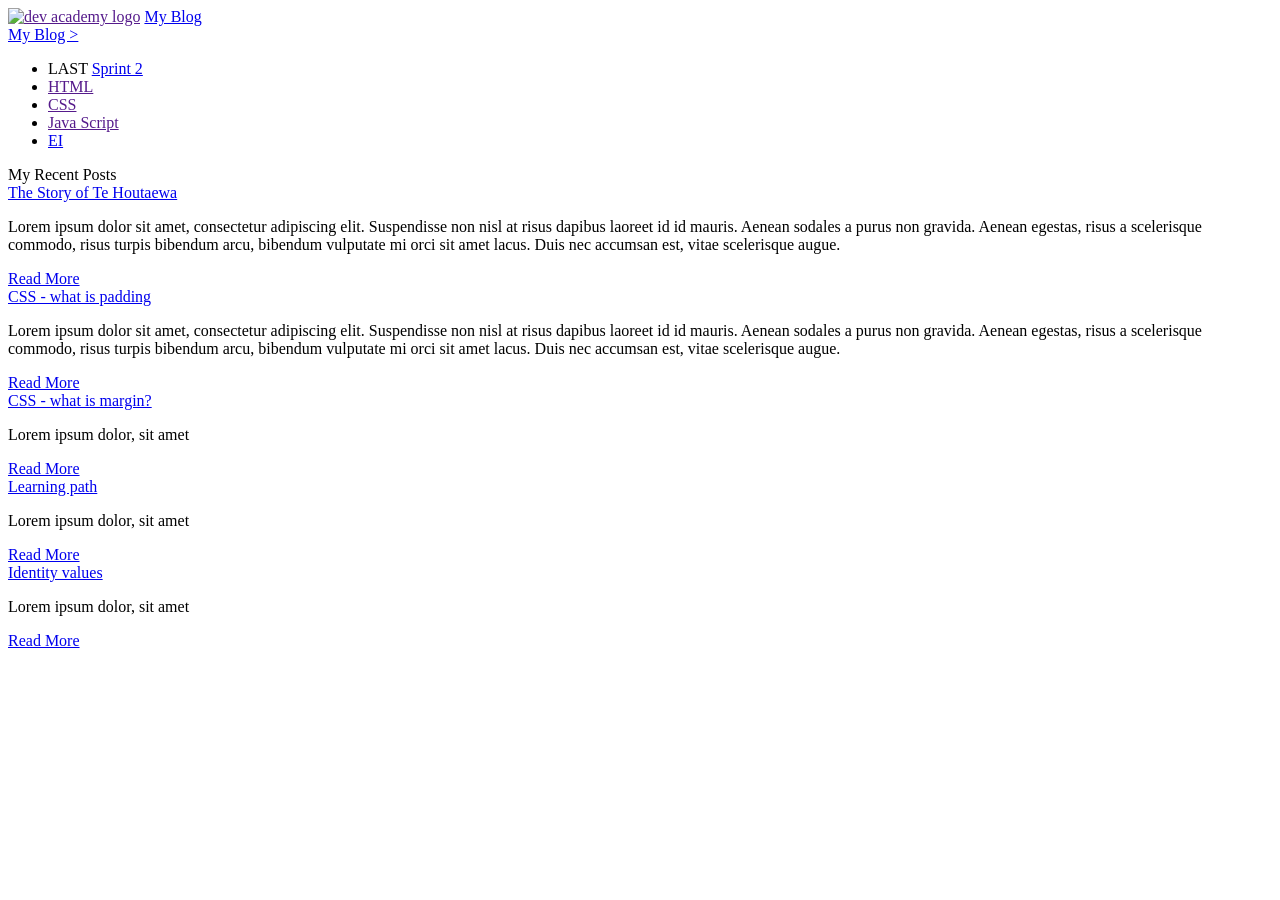
==== index.html @ 69252d1b "index change" ====
<!DOCTYPE html>
<html lang="en">
  <head>
    <title>My blog</title>
    <meta charset="UTF-8" />
    <meta name="viewport" content="width=device-width, initial-scale=1" />
    <link rel="preconnect" href="https://fonts.googleapis.com" />
    <link rel="preconnect" href="https://fonts.gstatic.com" crossorigin />
    <link
      href="https://fonts.googleapis.com/css2?family=Roboto:wght@300&display=swap"
      rel="stylesheet"
    />
    <link rel="stylesheet" href="./styles/main.css" type="text/css" />
  </head>
  <body>
    <header>
      <div id="main-header">
        <a href=""
          ><img
            src="./images/brandmark_white_pattern.png"
            class="img-responsive"
            alt="dev academy
          logo"
        /></a>
        <a href="index.html"><span>My Blog</span></a>
      </div>
    </header>
    <div id="secundary-header">
      <div>
        <a href="index.html"><span>My Blog > </span></a>
      </div>
      <div id="secundary-options">
        <ul>
          <li><span>LAST</span> <a href="sprint-2.html">Sprint 2</a></li>
          <li><a href="">HTML</a></li>
          <li><a href="">CSS</a></li>
          <li><a href="">Java Script</a></li>
          <li><a href="emotional-intelligence.html">EI</a></li>
        </ul>
      </div>
    </div>
    <main>
      <section id="blog">
        <div class="blog-heading">
          <span>My Recent Posts</span>
        </div>
        <div class="container">
          <div class="box">
            <a href="#">The Story of Te Houtaewa</a>
            <p>
              Lorem ipsum dolor sit amet, consectetur adipiscing elit.
              Suspendisse non nisl at risus dapibus laoreet id id mauris. Aenean
              sodales a purus non gravida. Aenean egestas, risus a scelerisque
              commodo, risus turpis bibendum arcu, bibendum vulputate mi orci
              sit amet lacus. Duis nec accumsan est, vitae scelerisque augue.
            </p>
            <a href="te-houtaewa-template.html">Read More</a>
          </div>

          <div class="box">
            <a href="#">CSS - what is padding</a>
            <p>
              Lorem ipsum dolor sit amet, consectetur adipiscing elit.
              Suspendisse non nisl at risus dapibus laoreet id id mauris. Aenean
              sodales a purus non gravida. Aenean egestas, risus a scelerisque
              commodo, risus turpis bibendum arcu, bibendum vulputate mi orci
              sit amet lacus. Duis nec accumsan est, vitae scelerisque augue.
            </p>
            <a href="#">Read More</a>
          </div>
          <div class="box">
            <a href="#">CSS - what is margin? </a>
            <p>Lorem ipsum dolor, sit amet</p>
            <a href="#">Read More</a>
          </div>
          <div class="box">
            <a href="learning-plan.html">Learning path </a>
            <p>Lorem ipsum dolor, sit amet</p>
            <a href="learning-plan.html">Read More</a>
          </div>
          <div class="box">
            <a href="identity-values.html">Identity values </a>
            <p>Lorem ipsum dolor, sit amet</p>
            <a href="identity-values.html">Read More</a>
          </div>
        </div>
      </section>
    </main>
  </body>
</html>
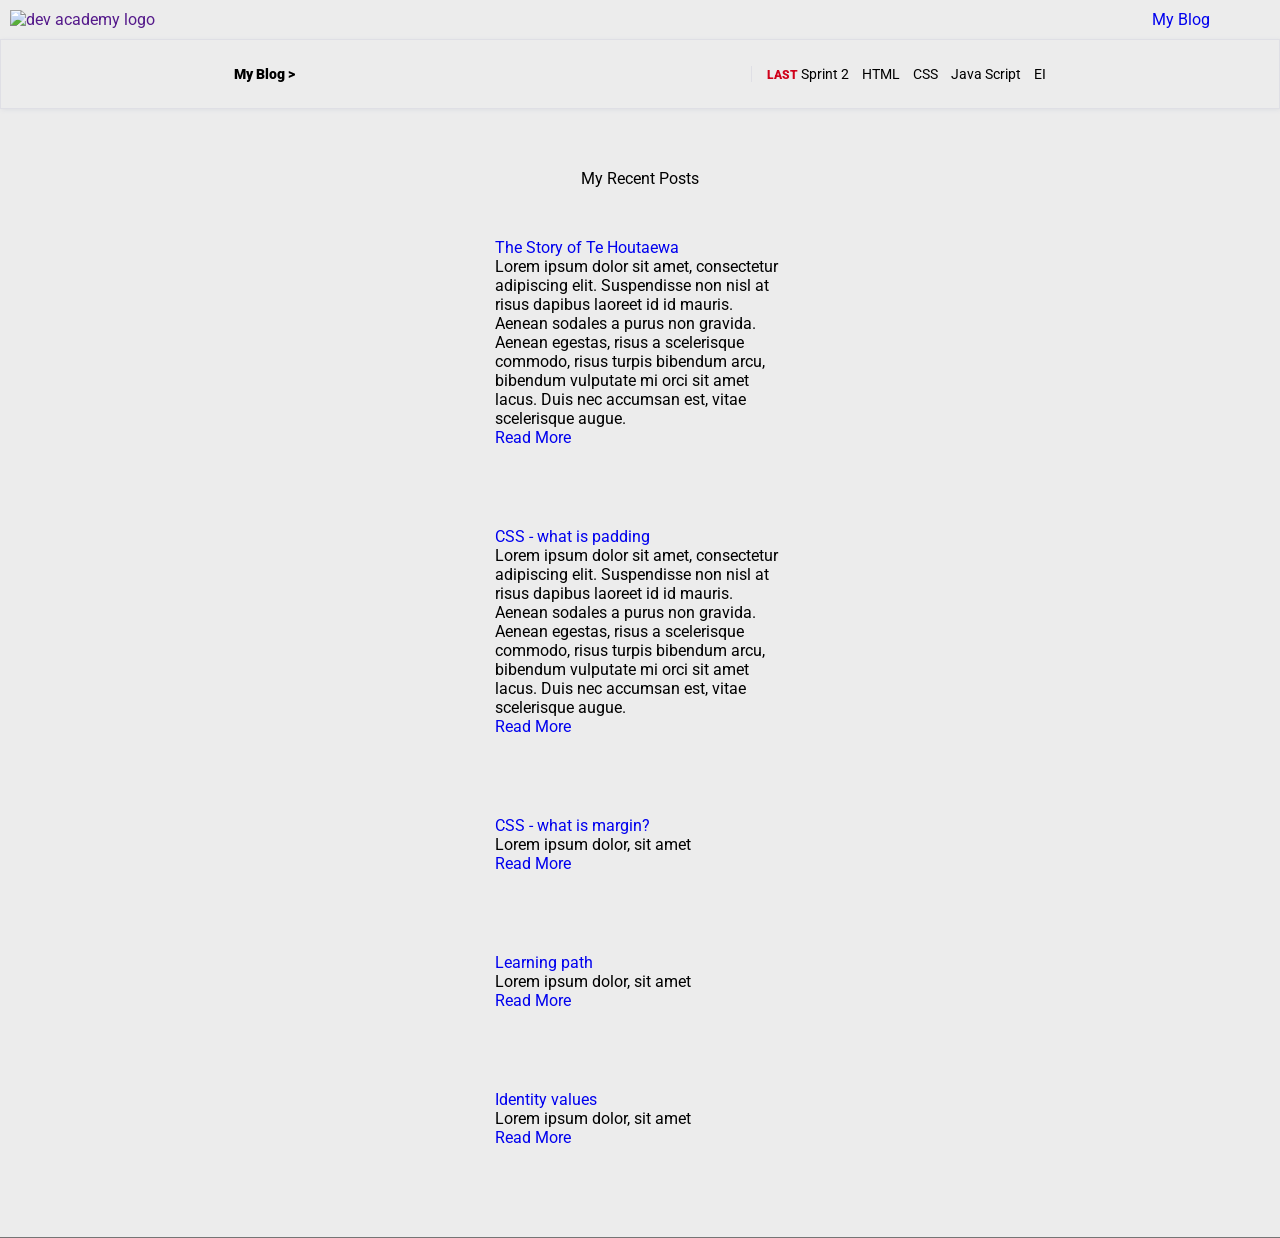
==== commit 6a15328d: "index change" ====
--- a/index.html
+++ b/index.html
@@ -10,7 +10,7 @@
       href="https://fonts.googleapis.com/css2?family=Roboto:wght@300&display=swap"
       rel="stylesheet"
     />
-    <link rel="stylesheet" href="./styles/main.css" type="text/css" />
+    <link rel="stylesheet" href="/blog/styles/main.css" type="text/css" />
   </head>
   <body>
     <header>
@@ -31,11 +31,11 @@
       </div>
       <div id="secundary-options">
         <ul>
-          <li><span>LAST</span> <a href="sprint-2.html">Sprint 2</a></li>
+          <li><span>LAST</span> <a href="/blog/sprint-2.html">Sprint 2</a></li>
           <li><a href="">HTML</a></li>
           <li><a href="">CSS</a></li>
           <li><a href="">Java Script</a></li>
-          <li><a href="emotional-intelligence.html">EI</a></li>
+          <li><a href="/blog/emotional-intelligence.html">EI</a></li>
         </ul>
       </div>
     </div>
--- a/blog/styles/main.css
+++ b/blog/styles/main.css
@@ -0,0 +1,121 @@
+* {
+  margin: 0px;
+  padding: 0px;
+  font-family: 'Roboto', sans-serif;
+  box-sizing: border-box;
+  background-color: #ececec;
+}
+
+h1 {
+  font-size: 15pt;
+}
+a {
+  text-decoration: none;
+}
+ul {
+  list-style: none;
+}
+
+body {
+  margin: 0px;
+  padding: 0px;
+  font-family: 'Roboto', sans-serif;
+}
+
+#main-header {
+  display: flex;
+  justify-content: space-between;
+  margin: 10px;
+  max-width: 1200px;
+}
+
+#secundary-header {
+  /*background: #fff; */
+  display: flex;
+  font-size: 14px;
+  height: 70px;
+  border: 1px solid #dfdfe5;
+  padding-left: 5px;
+  /* to fix the secundary header on the top when scrolling, it doesn't work if the div is inside of header tag */
+  position: sticky;
+  top: 0;
+  /* understand better how to define the shadow only on the bottom*/
+  box-shadow: 1px 1px 5px 0.1px #dadce0;
+  margin-bottom: 20px;
+  z-index: 0;
+}
+
+#secundary-header div {
+  margin: auto;
+}
+#secundary-header span {
+  font-weight: 900;
+}
+
+#secundary-header a {
+  text-decoration: none;
+  color: #000;
+}
+#secundary-header a:hover {
+  text-decoration: underline;
+}
+
+#secundary-options {
+  border-left: 1px solid #dfdfe5;
+  padding-left: 10px;
+}
+
+#secundary-options li {
+  display: inline;
+  padding: 5px;
+}
+
+#secundary-options li:nth-child(1) span {
+  font-weight: bold;
+  color: #d0021b; /*smae color of latest updates */
+  font-weight: 900;
+  font-size: 12px;
+}
+#blog {
+  display: flex;
+  justify-content: center;
+  align-items: center;
+  flex-direction: column;
+  padding: 40px;
+  border-bottom: 1px solid rgba(0, 0, 0, 0.5);
+}
+.box {
+  width: 350px;
+  margin: 20px;
+  padding: 30px;
+  display: flex;
+  flex-direction: column;
+}
+
+.img-responsive {
+  max-width: 100%;
+  max-height: 50px;
+  height: auto;
+}
+
+@media (max-width: 1250px) {
+  .box {
+    width: 600px;
+  }
+}
+
+@media (max-width: 1100px) {
+  .box {
+    width: 70%;
+  }
+}
+
+@media (max-width: 550px) {
+  .box {
+    margin: 20px 10px;
+    width: 100%;
+  }
+  #blog {
+    padding: 20px;
+  }
+}
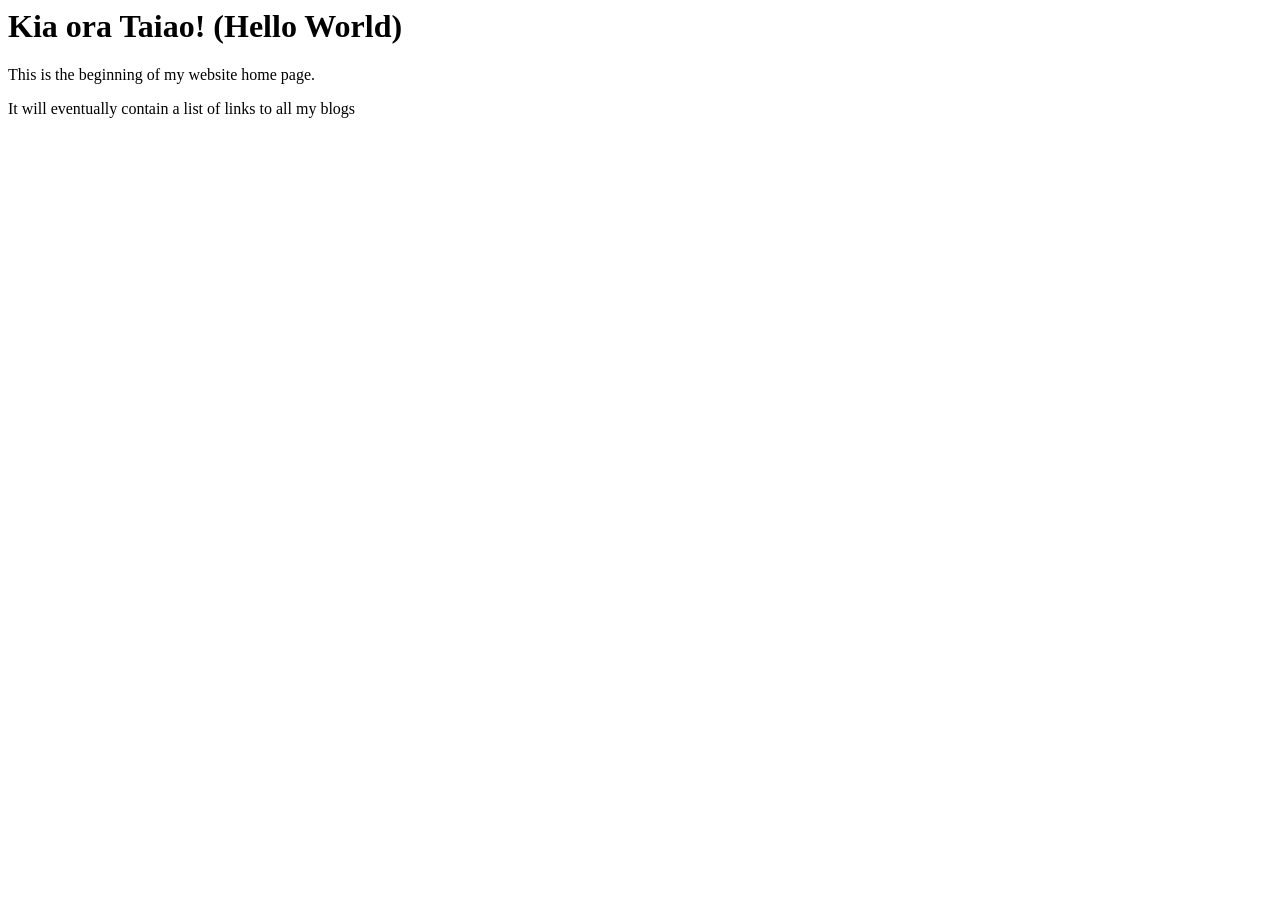
==== commit cdbaf984: "Rename index_.html to index.html" ====
--- a/index.html
+++ b/index.html
@@ -1,90 +1,10 @@
-<!DOCTYPE html>
-<html lang="en">
+<html>
   <head>
     <title>My blog</title>
-    <meta charset="UTF-8" />
-    <meta name="viewport" content="width=device-width, initial-scale=1" />
-    <link rel="preconnect" href="https://fonts.googleapis.com" />
-    <link rel="preconnect" href="https://fonts.gstatic.com" crossorigin />
-    <link
-      href="https://fonts.googleapis.com/css2?family=Roboto:wght@300&display=swap"
-      rel="stylesheet"
-    />
-    <link rel="stylesheet" href="/blog/styles/main.css" type="text/css" />
   </head>
   <body>
-    <header>
-      <div id="main-header">
-        <a href=""
-          ><img
-            src="./images/brandmark_white_pattern.png"
-            class="img-responsive"
-            alt="dev academy
-          logo"
-        /></a>
-        <a href="index.html"><span>My Blog</span></a>
-      </div>
-    </header>
-    <div id="secundary-header">
-      <div>
-        <a href="index.html"><span>My Blog > </span></a>
-      </div>
-      <div id="secundary-options">
-        <ul>
-          <li><span>LAST</span> <a href="/blog/sprint-2.html">Sprint 2</a></li>
-          <li><a href="">HTML</a></li>
-          <li><a href="">CSS</a></li>
-          <li><a href="">Java Script</a></li>
-          <li><a href="/blog/emotional-intelligence.html">EI</a></li>
-        </ul>
-      </div>
-    </div>
-    <main>
-      <section id="blog">
-        <div class="blog-heading">
-          <span>My Recent Posts</span>
-        </div>
-        <div class="container">
-          <div class="box">
-            <a href="#">The Story of Te Houtaewa</a>
-            <p>
-              Lorem ipsum dolor sit amet, consectetur adipiscing elit.
-              Suspendisse non nisl at risus dapibus laoreet id id mauris. Aenean
-              sodales a purus non gravida. Aenean egestas, risus a scelerisque
-              commodo, risus turpis bibendum arcu, bibendum vulputate mi orci
-              sit amet lacus. Duis nec accumsan est, vitae scelerisque augue.
-            </p>
-            <a href="te-houtaewa-template.html">Read More</a>
-          </div>
-
-          <div class="box">
-            <a href="#">CSS - what is padding</a>
-            <p>
-              Lorem ipsum dolor sit amet, consectetur adipiscing elit.
-              Suspendisse non nisl at risus dapibus laoreet id id mauris. Aenean
-              sodales a purus non gravida. Aenean egestas, risus a scelerisque
-              commodo, risus turpis bibendum arcu, bibendum vulputate mi orci
-              sit amet lacus. Duis nec accumsan est, vitae scelerisque augue.
-            </p>
-            <a href="#">Read More</a>
-          </div>
-          <div class="box">
-            <a href="#">CSS - what is margin? </a>
-            <p>Lorem ipsum dolor, sit amet</p>
-            <a href="#">Read More</a>
-          </div>
-          <div class="box">
-            <a href="learning-plan.html">Learning path </a>
-            <p>Lorem ipsum dolor, sit amet</p>
-            <a href="learning-plan.html">Read More</a>
-          </div>
-          <div class="box">
-            <a href="identity-values.html">Identity values </a>
-            <p>Lorem ipsum dolor, sit amet</p>
-            <a href="identity-values.html">Read More</a>
-          </div>
-        </div>
-      </section>
-    </main>
+    <h1>Kia ora Taiao! (Hello World)</h1>
+    <p>This is the beginning of my website home page.</p>
+    <p>It will eventually contain a list of links to all my blogs</p>
   </body>
 </html>
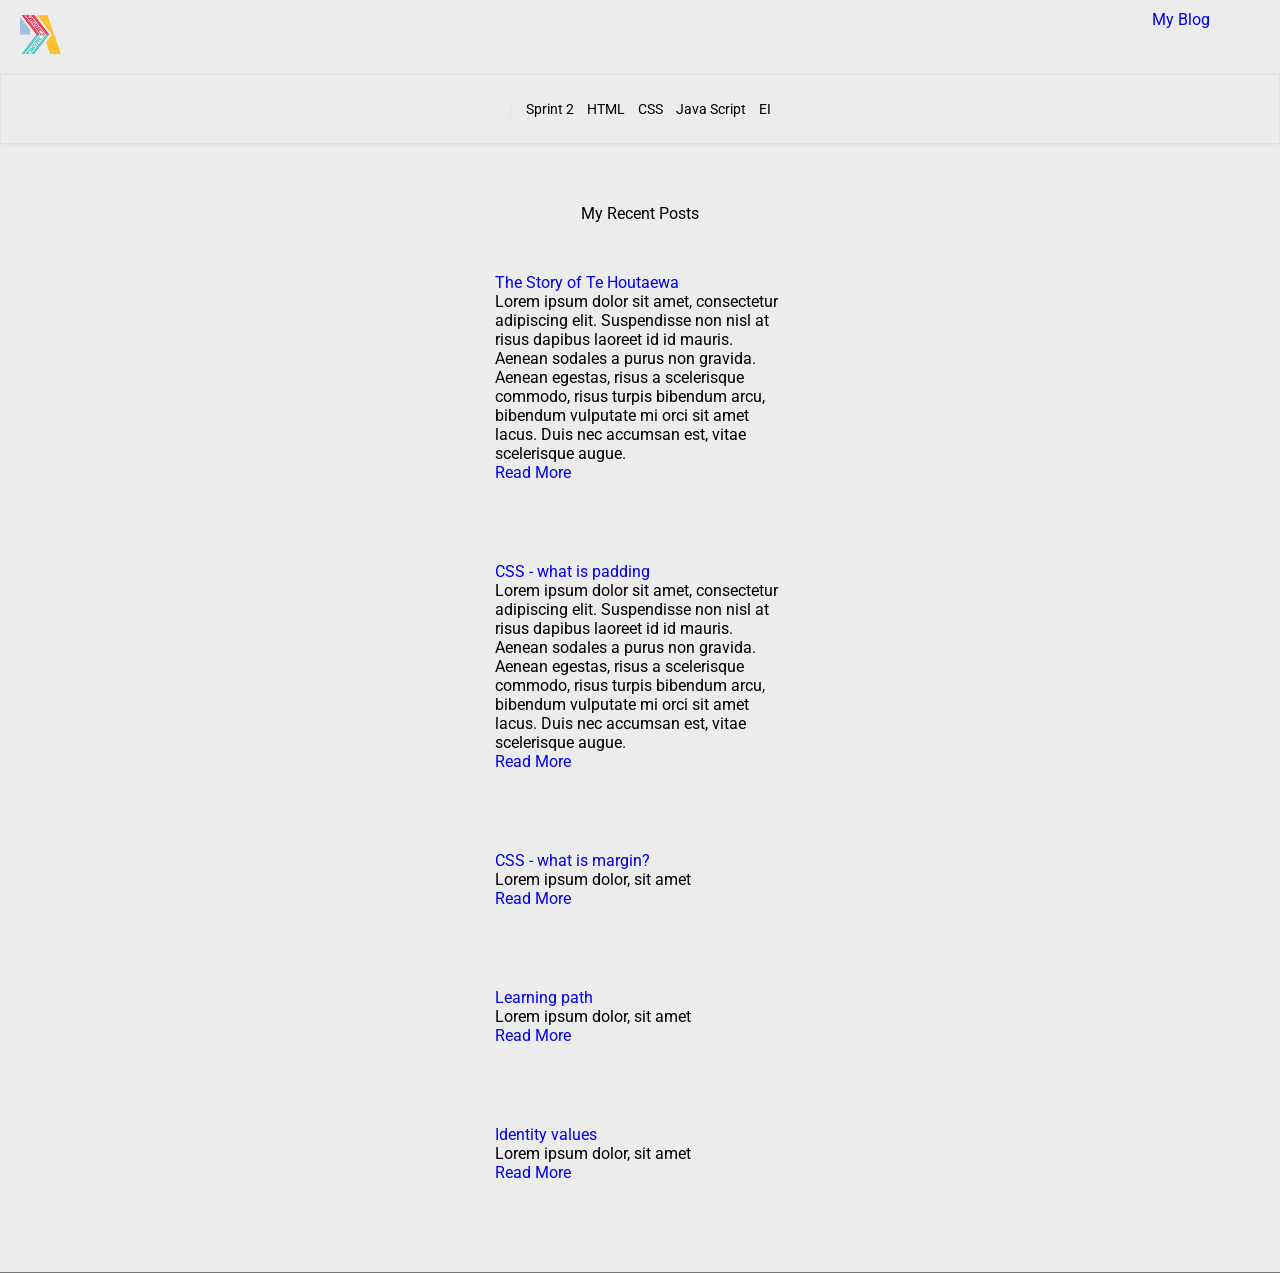
==== commit a40e43be: "rename folder" ====
--- a/index.html
+++ b/index.html
@@ -1,10 +1,90 @@
-<html>
+<!DOCTYPE html>
+<html lang="en">
   <head>
     <title>My blog</title>
+    <meta charset="UTF-8" />
+    <meta name="viewport" content="width=device-width, initial-scale=1" />
+    <link rel="preconnect" href="https://fonts.googleapis.com" />
+    <link rel="preconnect" href="https://fonts.gstatic.com" crossorigin />
+    <link
+      href="https://fonts.googleapis.com/css2?family=Roboto:wght@300&display=swap"
+      rel="stylesheet"
+    />
+    <link rel="stylesheet" href="./blog/styles/main.css" type="text/css" />
   </head>
   <body>
-    <h1>Kia ora Taiao! (Hello World)</h1>
-    <p>This is the beginning of my website home page.</p>
-    <p>It will eventually contain a list of links to all my blogs</p>
+    <header>
+      <div id="main-header">
+        <a href=""
+          ><img
+            src="./blog/images/brandmark_white_pattern.png"
+            class="img-responsive"
+            alt="dev academy
+          logo"
+        /></a>
+        <a href="index.html"><span>My Blog</span></a>
+      </div>
+    </header>
+    <div id="secundary-header">
+      <!--div>
+        <a href="index.html"><span>My Blog > </span></a>
+      </div-->
+      <div id="secundary-options">
+        <ul>
+          <li><a href="./blog/sprint-2.html">Sprint 2</a></li>
+          <li><a href="">HTML</a></li>
+          <li><a href="">CSS</a></li>
+          <li><a href="">Java Script</a></li>
+          <li><a href="./blog/emotional-intelligence.html">EI</a></li>
+        </ul>
+      </div>
+    </div>
+    <main>
+      <section id="blog">
+        <div class="blog-heading">
+          <span>My Recent Posts</span>
+        </div>
+        <div class="container">
+          <div class="box">
+            <a href="#">The Story of Te Houtaewa</a>
+            <p>
+              Lorem ipsum dolor sit amet, consectetur adipiscing elit.
+              Suspendisse non nisl at risus dapibus laoreet id id mauris. Aenean
+              sodales a purus non gravida. Aenean egestas, risus a scelerisque
+              commodo, risus turpis bibendum arcu, bibendum vulputate mi orci
+              sit amet lacus. Duis nec accumsan est, vitae scelerisque augue.
+            </p>
+            <a href="./blog/te-houtaewa-template.html">Read More</a>
+          </div>
+
+          <div class="box">
+            <a href="#">CSS - what is padding</a>
+            <p>
+              Lorem ipsum dolor sit amet, consectetur adipiscing elit.
+              Suspendisse non nisl at risus dapibus laoreet id id mauris. Aenean
+              sodales a purus non gravida. Aenean egestas, risus a scelerisque
+              commodo, risus turpis bibendum arcu, bibendum vulputate mi orci
+              sit amet lacus. Duis nec accumsan est, vitae scelerisque augue.
+            </p>
+            <a href="#">Read More</a>
+          </div>
+          <div class="box">
+            <a href="#">CSS - what is margin? </a>
+            <p>Lorem ipsum dolor, sit amet</p>
+            <a href="#">Read More</a>
+          </div>
+          <div class="box">
+            <a href="learning-plan.html">Learning path </a>
+            <p>Lorem ipsum dolor, sit amet</p>
+            <a href="learning-plan.html">Read More</a>
+          </div>
+          <div class="box">
+            <a href="identity-values.html">Identity values </a>
+            <p>Lorem ipsum dolor, sit amet</p>
+            <a href="identity-values.html">Read More</a>
+          </div>
+        </div>
+      </section>
+    </main>
   </body>
 </html>
--- a/blog/styles/main.css
+++ b/blog/styles/main.css
@@ -0,0 +1,121 @@
+* {
+  margin: 0px;
+  padding: 0px;
+  font-family: 'Roboto', sans-serif;
+  box-sizing: border-box;
+  background-color: #ececec;
+}
+
+h1 {
+  font-size: 15pt;
+}
+a {
+  text-decoration: none;
+}
+ul {
+  list-style: none;
+}
+
+body {
+  margin: 0px;
+  padding: 0px;
+  font-family: 'Roboto', sans-serif;
+}
+
+#main-header {
+  display: flex;
+  justify-content: space-between;
+  margin: 10px;
+  max-width: 1200px;
+}
+
+#secundary-header {
+  /*background: #fff; */
+  display: flex;
+  font-size: 14px;
+  height: 70px;
+  border: 1px solid #dfdfe5;
+  padding-left: 5px;
+  /* to fix the secundary header on the top when scrolling, it doesn't work if the div is inside of header tag */
+  position: sticky;
+  top: 0;
+  /* understand better how to define the shadow only on the bottom*/
+  box-shadow: 1px 1px 5px 0.1px #dadce0;
+  margin-bottom: 20px;
+  z-index: 0;
+}
+
+#secundary-header div {
+  margin: auto;
+}
+#secundary-header span {
+  font-weight: 900;
+}
+
+#secundary-header a {
+  text-decoration: none;
+  color: #000;
+}
+#secundary-header a:hover {
+  text-decoration: underline;
+}
+
+#secundary-options {
+  border-left: 1px solid #dfdfe5;
+  padding-left: 10px;
+}
+
+#secundary-options li {
+  display: inline;
+  padding: 5px;
+}
+
+#secundary-options li:nth-child(1) span {
+  font-weight: bold;
+  color: #d0021b; /*smae color of latest updates */
+  font-weight: 900;
+  font-size: 12px;
+}
+#blog {
+  display: flex;
+  justify-content: center;
+  align-items: center;
+  flex-direction: column;
+  padding: 40px;
+  border-bottom: 1px solid rgba(0, 0, 0, 0.5);
+}
+.box {
+  width: 350px;
+  margin: 20px;
+  padding: 30px;
+  display: flex;
+  flex-direction: column;
+}
+
+.img-responsive {
+  max-width: 100%;
+  max-height: 50px;
+  height: auto;
+}
+
+@media (max-width: 1250px) {
+  .box {
+    width: 600px;
+  }
+}
+
+@media (max-width: 1100px) {
+  .box {
+    width: 70%;
+  }
+}
+
+@media (max-width: 550px) {
+  .box {
+    margin: 20px 10px;
+    width: 100%;
+  }
+  #blog {
+    padding: 20px;
+  }
+}
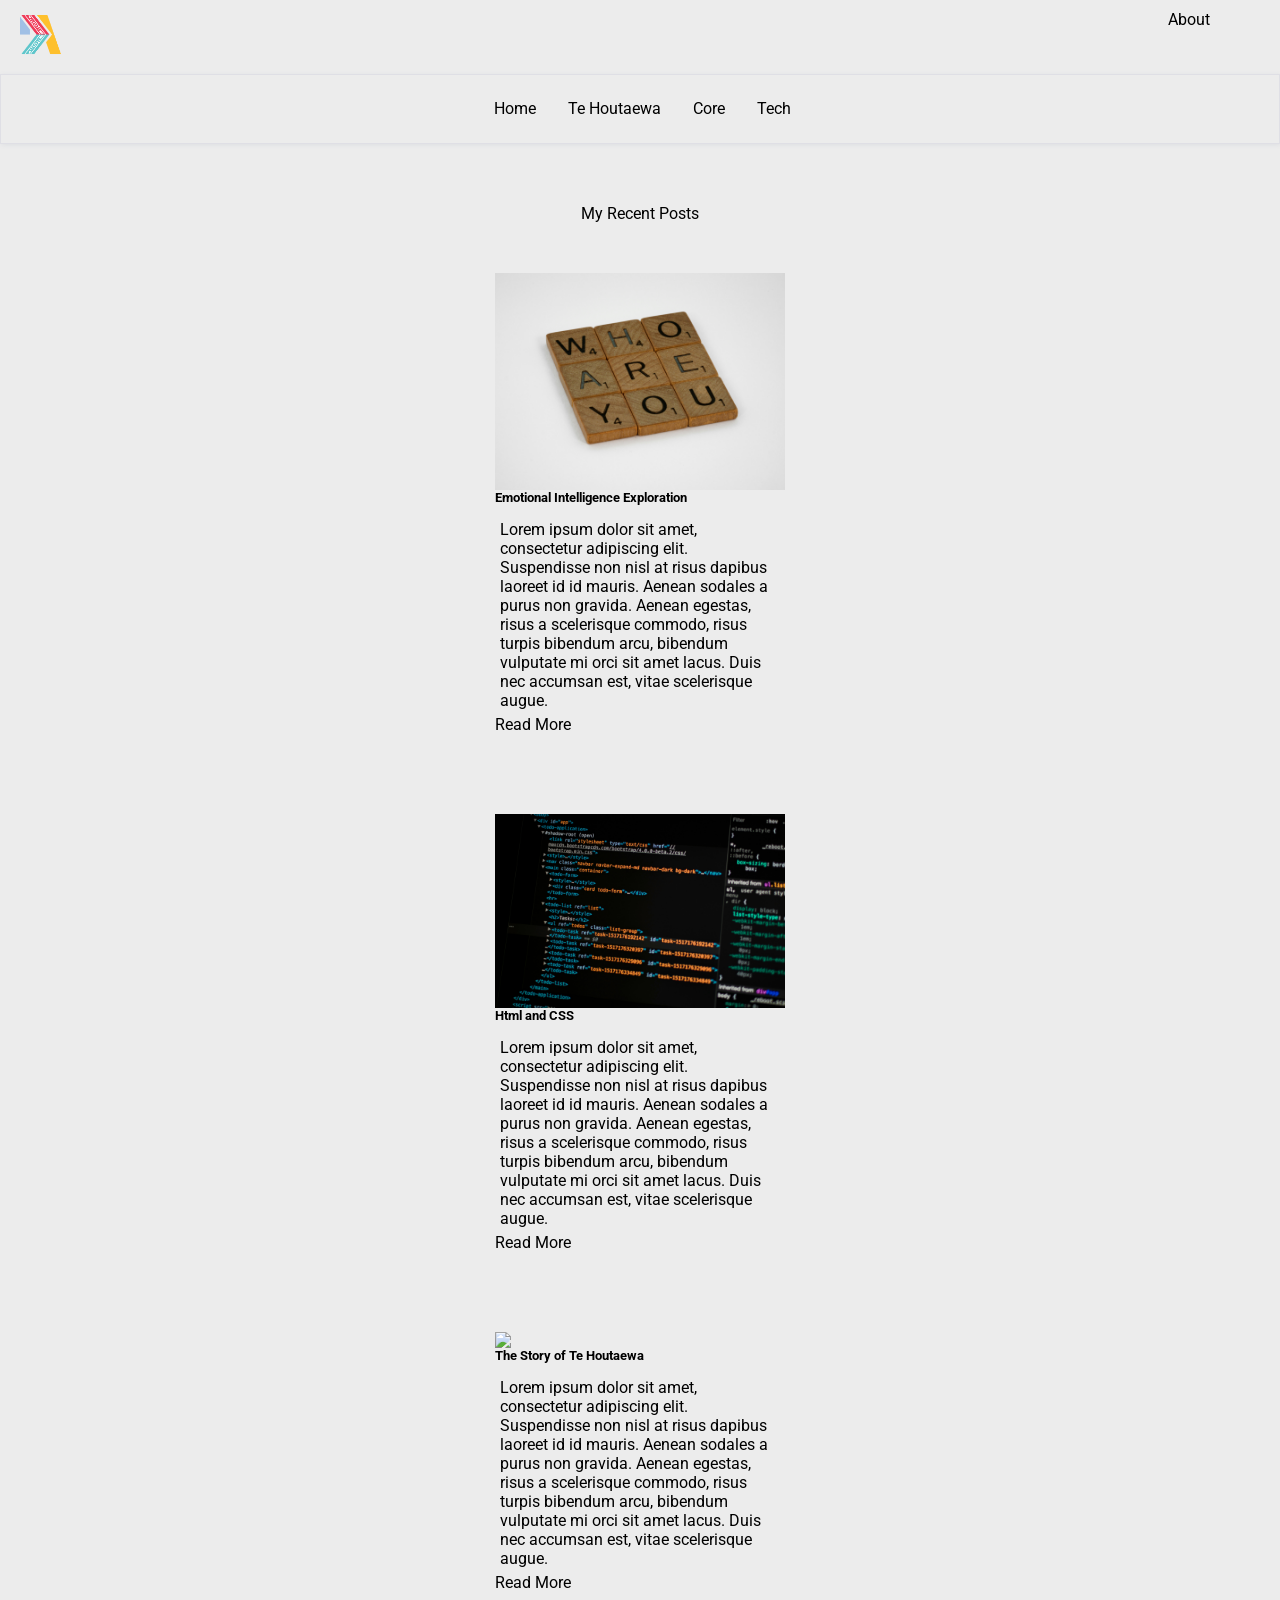
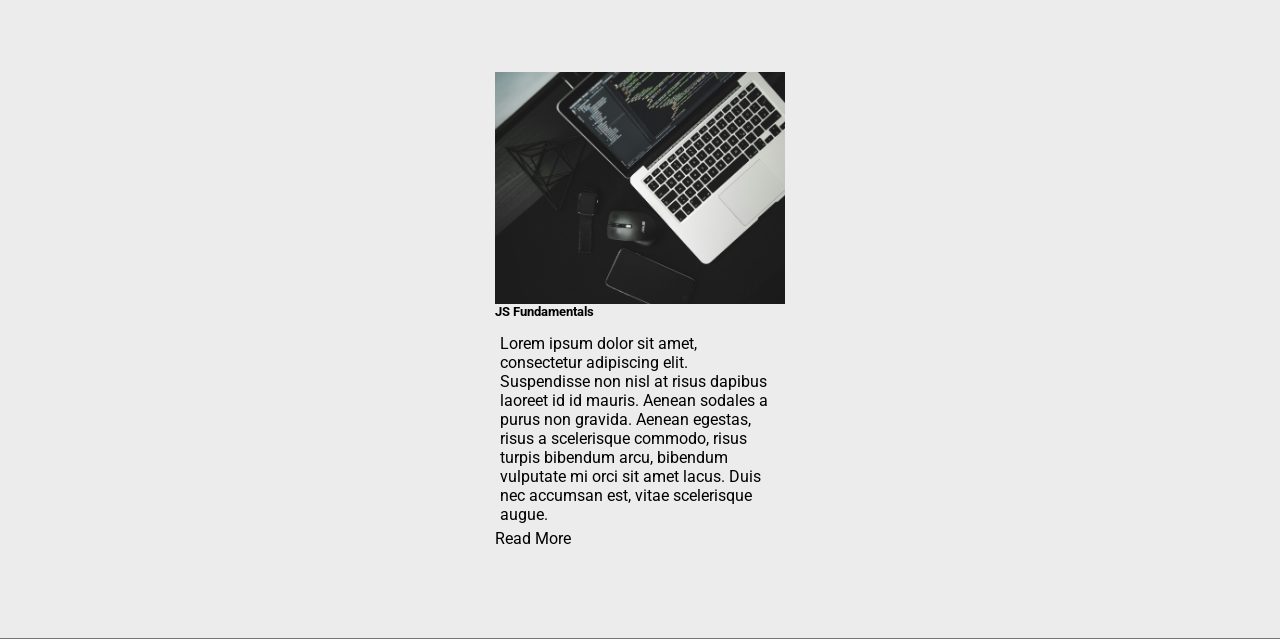
==== commit 5511a759: "blog structure" ====
--- a/index.html
+++ b/index.html
@@ -6,47 +6,92 @@
     <meta name="viewport" content="width=device-width, initial-scale=1" />
     <link rel="preconnect" href="https://fonts.googleapis.com" />
     <link rel="preconnect" href="https://fonts.gstatic.com" crossorigin />
-    <link
-      href="https://fonts.googleapis.com/css2?family=Roboto:wght@300&display=swap"
-      rel="stylesheet"
-    />
     <link rel="stylesheet" href="./blog/styles/main.css" type="text/css" />
   </head>
   <body>
     <header>
       <div id="main-header">
-        <a href=""
+        <a href="index.html"
           ><img
             src="./blog/images/brandmark_white_pattern.png"
             class="img-responsive"
             alt="dev academy
           logo"
         /></a>
-        <a href="index.html"><span>My Blog</span></a>
+        <a href="about.html"><span>About</span></a>
       </div>
     </header>
     <div id="secundary-header">
-      <!--div>
-        <a href="index.html"><span>My Blog > </span></a>
-      </div-->
-      <div id="secundary-options">
-        <ul>
-          <li><a href="./blog/sprint-2.html">Sprint 2</a></li>
-          <li><a href="">HTML</a></li>
-          <li><a href="">CSS</a></li>
-          <li><a href="">Java Script</a></li>
-          <li><a href="./blog/emotional-intelligence.html">EI</a></li>
-        </ul>
+      <div class="secondary-bar">
+        <a href="index.html">Home</a>
+        <a href="./blog/te-houtaewa-template.html">Te Houtaewa</a>
+        <div class="dropdown">
+          <button class="dropbtn">Core</button>
+          <div class="dropdown-content">
+            <a href="./blog/identity-values.html"
+              >Identity, Values and Strategies</a
+            >
+            <a href="./blog/learning-plan.html">Your Learning Plan</a>
+            <a href="./blog/emotional-intelligence.html"
+              >Emotional Intelligence Exploration</a
+            >
+            <a href="./blog/neuro-growth.html"
+              >Neuroplasticity and Growth Mindset</a
+            >
+            <a href="./blog/te-whare-tapa-wha.html">Te Whare Tapa Whā</a>
+            <a href="./blog/reassess-learning-plan.html"
+              >Reassess your Learning Plan</a
+            >
+          </div>
+        </div>
+        <div class="dropdown">
+          <button class="dropbtn">Tech</button>
+          <div class="dropdown-content">
+            <a href="./blog/html-css.html">Classes vs Ids</a>
+            <a href="./blog/javascript-dom.html">JS Fundamentals</a>
+            <a href="./blog/problem-solving.html">Problem Solving</a>
+          </div>
+        </div>
       </div>
     </div>
     <main>
       <section id="blog">
-        <div class="blog-heading">
+        <div>
           <span>My Recent Posts</span>
         </div>
-        <div class="container">
+        <div>
           <div class="box">
-            <a href="#">The Story of Te Houtaewa</a>
+            <img src="./blog/images/brett-jordan-D44kHt8Ex14-unsplash.jpg" />
+            <h3>Emotional Intelligence Exploration</h3>
+            <p>
+              Lorem ipsum dolor sit amet, consectetur adipiscing elit.
+              Suspendisse non nisl at risus dapibus laoreet id id mauris. Aenean
+              sodales a purus non gravida. Aenean egestas, risus a scelerisque
+              commodo, risus turpis bibendum arcu, bibendum vulputate mi orci
+              sit amet lacus. Duis nec accumsan est, vitae scelerisque augue.
+            </p>
+            <a href="./blog/emotional-intelligence.html">Read More</a>
+          </div>
+          <div class="box">
+            <img
+              class=".img-responsive"
+              src="./blog/images/pankaj-patel-u2Ru4QBXA5Q-unsplash.jpg"
+            />
+            <h3>Html and CSS</h3>
+            <p>
+              Lorem ipsum dolor sit amet, consectetur adipiscing elit.
+              Suspendisse non nisl at risus dapibus laoreet id id mauris. Aenean
+              sodales a purus non gravida. Aenean egestas, risus a scelerisque
+              commodo, risus turpis bibendum arcu, bibendum vulputate mi orci
+              sit amet lacus. Duis nec accumsan est, vitae scelerisque augue.
+            </p>
+            <a href="./blog/html-css.html">Read More</a>
+          </div>
+          <div class="box">
+            <img
+              src="./blog/images/aleza-van-der-werff-pvNIRh4pNcQ-unsplash.jpg"
+            />
+            <h3>The Story of Te Houtaewa</h3>
             <p>
               Lorem ipsum dolor sit amet, consectetur adipiscing elit.
               Suspendisse non nisl at risus dapibus laoreet id id mauris. Aenean
@@ -56,9 +101,9 @@
             </p>
             <a href="./blog/te-houtaewa-template.html">Read More</a>
           </div>
-
           <div class="box">
-            <a href="#">CSS - what is padding</a>
+            <img src="./blog/images/altumcode-dMUt0X3f59Q-unsplash.jpg" />
+            <h3>JS Fundamentals</h3>
             <p>
               Lorem ipsum dolor sit amet, consectetur adipiscing elit.
               Suspendisse non nisl at risus dapibus laoreet id id mauris. Aenean
@@ -66,22 +111,7 @@
               commodo, risus turpis bibendum arcu, bibendum vulputate mi orci
               sit amet lacus. Duis nec accumsan est, vitae scelerisque augue.
             </p>
-            <a href="#">Read More</a>
-          </div>
-          <div class="box">
-            <a href="#">CSS - what is margin? </a>
-            <p>Lorem ipsum dolor, sit amet</p>
-            <a href="#">Read More</a>
-          </div>
-          <div class="box">
-            <a href="learning-plan.html">Learning path </a>
-            <p>Lorem ipsum dolor, sit amet</p>
-            <a href="learning-plan.html">Read More</a>
-          </div>
-          <div class="box">
-            <a href="identity-values.html">Identity values </a>
-            <p>Lorem ipsum dolor, sit amet</p>
-            <a href="identity-values.html">Read More</a>
+            <a href="./blog/javascript-dom.html">Read More</a>
           </div>
         </div>
       </section>
--- a/blog/styles/main.css
+++ b/blog/styles/main.css
@@ -1,3 +1,4 @@
+@import url('https://fonts.googleapis.com/css2?family=Roboto:wght@300&display=swap');
 * {
   margin: 0px;
   padding: 0px;
@@ -8,10 +9,31 @@
 
 h1 {
   font-size: 15pt;
-}
+  padding: 15px;
+}
+
+h2 {
+  font-size: 12pt;
+  margin-bottom: 10px;
+}
+
+h3 {
+  font-size: 10pt;
+  margin-bottom: 10px;
+}
+
+p {
+  padding: 5px;
+}
+
 a {
   text-decoration: none;
-}
+  color: #000;
+}
+a:hover {
+  text-decoration: underline;
+}
+
 ul {
   list-style: none;
 }
@@ -30,16 +52,13 @@
 }
 
 #secundary-header {
-  /*background: #fff; */
   display: flex;
   font-size: 14px;
   height: 70px;
   border: 1px solid #dfdfe5;
   padding-left: 5px;
-  /* to fix the secundary header on the top when scrolling, it doesn't work if the div is inside of header tag */
   position: sticky;
   top: 0;
-  /* understand better how to define the shadow only on the bottom*/
   box-shadow: 1px 1px 5px 0.1px #dadce0;
   margin-bottom: 20px;
   z-index: 0;
@@ -52,14 +71,6 @@
   font-weight: 900;
 }
 
-#secundary-header a {
-  text-decoration: none;
-  color: #000;
-}
-#secundary-header a:hover {
-  text-decoration: underline;
-}
-
 #secundary-options {
   border-left: 1px solid #dfdfe5;
   padding-left: 10px;
@@ -70,12 +81,6 @@
   padding: 5px;
 }
 
-#secundary-options li:nth-child(1) span {
-  font-weight: bold;
-  color: #d0021b; /*smae color of latest updates */
-  font-weight: 900;
-  font-size: 12px;
-}
 #blog {
   display: flex;
   justify-content: center;
@@ -119,3 +124,175 @@
     padding: 20px;
   }
 }
+* {
+  margin: 0px;
+  padding: 0px;
+  font-family: 'Roboto', sans-serif;
+  box-sizing: border-box;
+  background-color: #ececec;
+}
+
+h1 {
+  font-size: 15pt;
+}
+a {
+  text-decoration: none;
+}
+ul {
+  list-style: none;
+}
+
+body {
+  margin: 0px;
+  padding: 0px;
+  font-family: 'Roboto', sans-serif;
+}
+
+.navbar {
+  overflow: hidden;
+  background-color: #333;
+  font-family: Arial;
+}
+
+#secundary-header {
+  display: flex;
+  font-size: 14px;
+  height: 70px;
+  border: 1px solid #dfdfe5;
+  padding-left: 5px;
+  position: sticky;
+  top: 0;
+  box-shadow: 1px 1px 5px 0.1px #dadce0;
+  margin-bottom: 20px;
+  z-index: 0;
+}
+
+#secundary-header div {
+  margin: auto;
+}
+#secundary-header span {
+  font-weight: 900;
+}
+
+#secundary-header a {
+  text-decoration: none;
+  color: #000;
+}
+#secundary-header a:hover {
+  text-decoration: underline;
+}
+
+/* secondary bar */
+.secondary-bar {
+  overflow: hidden;
+  background-color: #333;
+  font-family: Arial;
+}
+
+.secondary-bar a {
+  float: left;
+  font-size: 16px;
+  color: white;
+  text-align: center;
+  padding: 14px 16px;
+  text-decoration: none;
+}
+
+/* The dropdown container */
+.dropdown {
+  float: left;
+  overflow: hidden;
+}
+
+/* Dropdown button */
+.dropdown .dropbtn {
+  font-size: 16px;
+  border: none;
+  outline: none;
+  padding: 14px 16px;
+  background-color: inherit;
+  font-family: inherit; /* Important for vertical align on mobile phones */
+  margin: 0; /* Important for vertical align on mobile phones */
+}
+
+/* Add a red background color to navbar links on hover */
+.navbar a:hover,
+.dropdown:hover .dropbtn {
+  background-color: rgb(255, 174, 0);
+}
+
+/* Dropdown content (hidden by default) */
+.dropdown-content {
+  display: none;
+  position: absolute;
+  background-color: #f9f9f9;
+  min-width: 160px;
+  box-shadow: 0px 8px 16px 0px rgba(0, 0, 0, 0.2);
+  z-index: 1;
+}
+
+/* Links inside the dropdown */
+.dropdown-content a {
+  float: none;
+  color: black;
+  padding: 12px 16px;
+  text-decoration: none;
+  display: block;
+  text-align: left;
+}
+
+/* Add a grey background color to dropdown links on hover */
+.dropdown-content a:hover {
+  background-color: #ddd;
+}
+
+/* Show the dropdown menu on hover */
+.dropdown:hover .dropdown-content {
+  display: block;
+}
+
+/* ------------------------ */
+
+#blog {
+  display: flex;
+  justify-content: center;
+  align-items: center;
+  flex-direction: column;
+  padding: 40px;
+  border-bottom: 1px solid rgba(0, 0, 0, 0.5);
+}
+.box {
+  width: 350px;
+  margin: 20px;
+  padding: 30px;
+  display: flex;
+  flex-direction: column;
+}
+
+.img-responsive {
+  max-width: 100%;
+  max-height: 50px;
+  height: auto;
+}
+
+@media (max-width: 1250px) {
+  .box {
+    width: 600px;
+  }
+}
+
+@media (max-width: 1100px) {
+  .box {
+    width: 70%;
+  }
+}
+
+@media (max-width: 550px) {
+  .box {
+    margin: 20px 10px;
+    width: 100%;
+  }
+  #blog {
+    padding: 20px;
+  }
+}
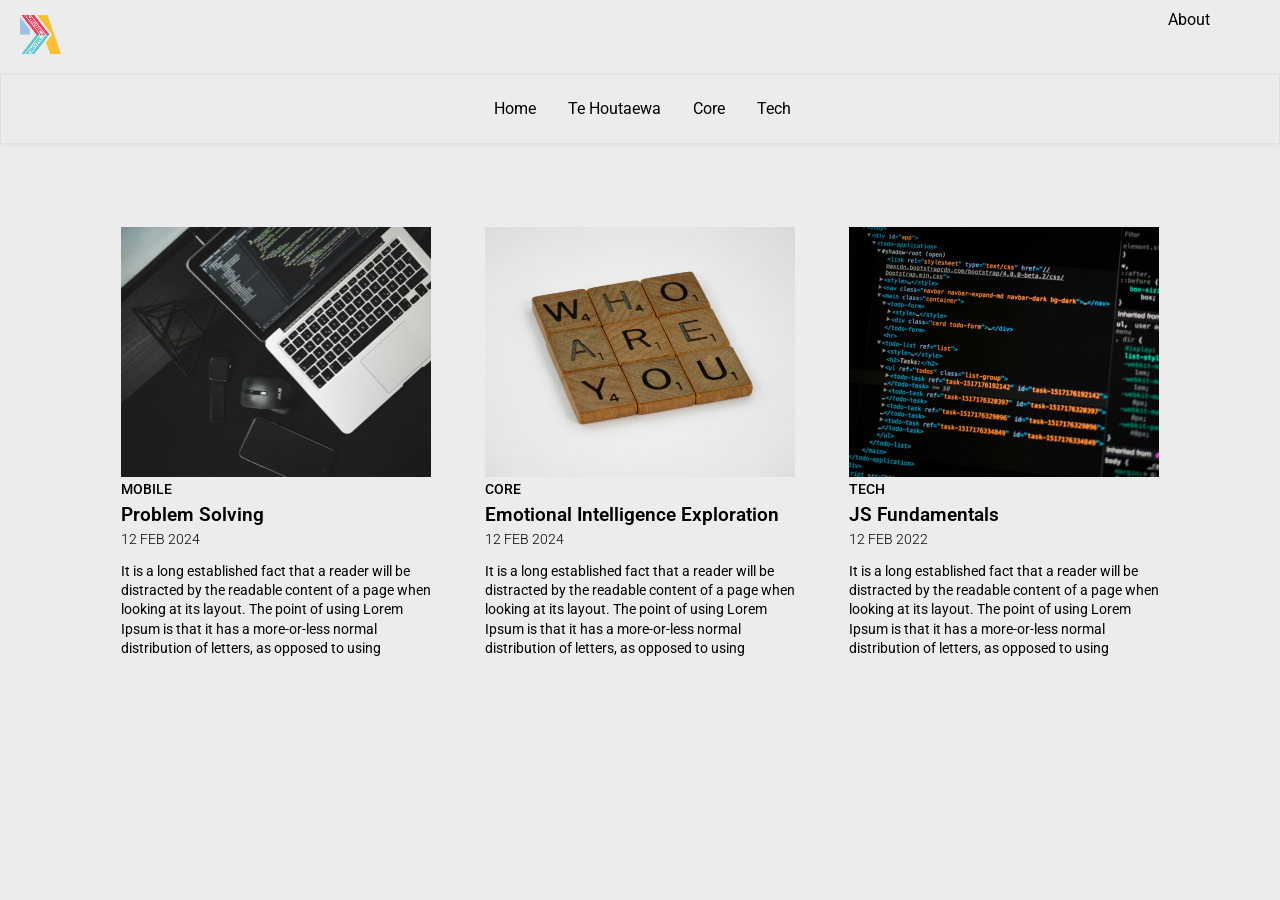
==== commit 854a5087: "updating new pages" ====
--- a/index.html
+++ b/index.html
@@ -26,7 +26,7 @@
         <a href="index.html">Home</a>
         <a href="./blog/te-houtaewa-template.html">Te Houtaewa</a>
         <div class="dropdown">
-          <button class="dropbtn">Core</button>
+          <button class="drop-option">Core</button>
           <div class="dropdown-content">
             <a href="./blog/identity-values.html"
               >Identity, Values and Strategies</a
@@ -45,7 +45,7 @@
           </div>
         </div>
         <div class="dropdown">
-          <button class="dropbtn">Tech</button>
+          <button class="drop-option">Tech</button>
           <div class="dropdown-content">
             <a href="./blog/html-css.html">Classes vs Ids</a>
             <a href="./blog/javascript-dom.html">JS Fundamentals</a>
@@ -55,64 +55,60 @@
       </div>
     </div>
     <main>
-      <section id="blog">
-        <div>
-          <span>My Recent Posts</span>
+      <section class="blog">
+        <div class="blog-box">
+          <img
+            src="./blog/images/altumcode-dMUt0X3f59Q-unsplash.jpg"
+            alt=""
+            class="blog-img"
+          />
+          <h2 class="category">mobile</h2>
+          <a href="./blog/problem-solving.html" class="blog-title">
+            Problem Solving
+          </a>
+          <span class="blog-date"> 12 feb 2024</span>
+          <p class="blog-description">
+            It is a long established fact that a reader will be distracted by
+            the readable content of a page when looking at its layout. The point
+            of using Lorem Ipsum is that it has a more-or-less normal
+            distribution of letters, as opposed to using
+          </p>
         </div>
-        <div>
-          <div class="box">
-            <img src="./blog/images/brett-jordan-D44kHt8Ex14-unsplash.jpg" />
-            <h3>Emotional Intelligence Exploration</h3>
-            <p>
-              Lorem ipsum dolor sit amet, consectetur adipiscing elit.
-              Suspendisse non nisl at risus dapibus laoreet id id mauris. Aenean
-              sodales a purus non gravida. Aenean egestas, risus a scelerisque
-              commodo, risus turpis bibendum arcu, bibendum vulputate mi orci
-              sit amet lacus. Duis nec accumsan est, vitae scelerisque augue.
-            </p>
-            <a href="./blog/emotional-intelligence.html">Read More</a>
-          </div>
-          <div class="box">
-            <img
-              class=".img-responsive"
-              src="./blog/images/pankaj-patel-u2Ru4QBXA5Q-unsplash.jpg"
-            />
-            <h3>Html and CSS</h3>
-            <p>
-              Lorem ipsum dolor sit amet, consectetur adipiscing elit.
-              Suspendisse non nisl at risus dapibus laoreet id id mauris. Aenean
-              sodales a purus non gravida. Aenean egestas, risus a scelerisque
-              commodo, risus turpis bibendum arcu, bibendum vulputate mi orci
-              sit amet lacus. Duis nec accumsan est, vitae scelerisque augue.
-            </p>
-            <a href="./blog/html-css.html">Read More</a>
-          </div>
-          <div class="box">
-            <img
-              src="./blog/images/aleza-van-der-werff-pvNIRh4pNcQ-unsplash.jpg"
-            />
-            <h3>The Story of Te Houtaewa</h3>
-            <p>
-              Lorem ipsum dolor sit amet, consectetur adipiscing elit.
-              Suspendisse non nisl at risus dapibus laoreet id id mauris. Aenean
-              sodales a purus non gravida. Aenean egestas, risus a scelerisque
-              commodo, risus turpis bibendum arcu, bibendum vulputate mi orci
-              sit amet lacus. Duis nec accumsan est, vitae scelerisque augue.
-            </p>
-            <a href="./blog/te-houtaewa-template.html">Read More</a>
-          </div>
-          <div class="box">
-            <img src="./blog/images/altumcode-dMUt0X3f59Q-unsplash.jpg" />
-            <h3>JS Fundamentals</h3>
-            <p>
-              Lorem ipsum dolor sit amet, consectetur adipiscing elit.
-              Suspendisse non nisl at risus dapibus laoreet id id mauris. Aenean
-              sodales a purus non gravida. Aenean egestas, risus a scelerisque
-              commodo, risus turpis bibendum arcu, bibendum vulputate mi orci
-              sit amet lacus. Duis nec accumsan est, vitae scelerisque augue.
-            </p>
-            <a href="./blog/javascript-dom.html">Read More</a>
-          </div>
+        <div class="blog-box">
+          <img
+            src="./blog/images/brett-jordan-D44kHt8Ex14-unsplash.jpg"
+            alt=""
+            class="blog-img"
+          />
+          <h2 class="category">Core</h2>
+          <a href="./blog/emotional-intelligence.html" class="blog-title">
+            Emotional Intelligence Exploration
+          </a>
+          <span class="blog-date"> 12 feb 2024</span>
+          <p class="blog-description">
+            It is a long established fact that a reader will be distracted by
+            the readable content of a page when looking at its layout. The point
+            of using Lorem Ipsum is that it has a more-or-less normal
+            distribution of letters, as opposed to using
+          </p>
+        </div>
+        <div class="blog-box">
+          <img
+            src="./blog/images/pankaj-patel-u2Ru4QBXA5Q-unsplash.jpg"
+            alt=""
+            class="blog-img"
+          />
+          <h2 class="category">Tech</h2>
+          <a href="./blog/javascript-dom.html" class="blog-title">
+            JS Fundamentals
+          </a>
+          <span class="blog-date"> 12 feb 2022</span>
+          <p class="blog-description">
+            It is a long established fact that a reader will be distracted by
+            the readable content of a page when looking at its layout. The point
+            of using Lorem Ipsum is that it has a more-or-less normal
+            distribution of letters, as opposed to using
+          </p>
         </div>
       </section>
     </main>
--- a/blog/styles/main.css
+++ b/blog/styles/main.css
@@ -7,23 +7,25 @@
   background-color: #ececec;
 }
 
+/* HMTL Elements styling */
 h1 {
   font-size: 15pt;
-  padding: 15px;
+  margin-bottom: 5px;
 }
 
 h2 {
   font-size: 12pt;
-  margin-bottom: 10px;
+  margin-bottom: 5px;
 }
 
 h3 {
   font-size: 10pt;
-  margin-bottom: 10px;
+  margin-bottom: 20px;
 }
 
 p {
-  padding: 5px;
+  padding-bottom: 5px;
+  line-height: 1.3rem;
 }
 
 a {
@@ -43,6 +45,17 @@
   padding: 0px;
   font-family: 'Roboto', sans-serif;
 }
+
+img {
+  width: 100%;
+}
+
+section {
+  padding: 3rem 0 2rem;
+  margin: 2rem;
+}
+
+/* --- Haeader Styling --- */
 
 #main-header {
   display: flex;
@@ -71,109 +84,6 @@
   font-weight: 900;
 }
 
-#secundary-options {
-  border-left: 1px solid #dfdfe5;
-  padding-left: 10px;
-}
-
-#secundary-options li {
-  display: inline;
-  padding: 5px;
-}
-
-#blog {
-  display: flex;
-  justify-content: center;
-  align-items: center;
-  flex-direction: column;
-  padding: 40px;
-  border-bottom: 1px solid rgba(0, 0, 0, 0.5);
-}
-.box {
-  width: 350px;
-  margin: 20px;
-  padding: 30px;
-  display: flex;
-  flex-direction: column;
-}
-
-.img-responsive {
-  max-width: 100%;
-  max-height: 50px;
-  height: auto;
-}
-
-@media (max-width: 1250px) {
-  .box {
-    width: 600px;
-  }
-}
-
-@media (max-width: 1100px) {
-  .box {
-    width: 70%;
-  }
-}
-
-@media (max-width: 550px) {
-  .box {
-    margin: 20px 10px;
-    width: 100%;
-  }
-  #blog {
-    padding: 20px;
-  }
-}
-* {
-  margin: 0px;
-  padding: 0px;
-  font-family: 'Roboto', sans-serif;
-  box-sizing: border-box;
-  background-color: #ececec;
-}
-
-h1 {
-  font-size: 15pt;
-}
-a {
-  text-decoration: none;
-}
-ul {
-  list-style: none;
-}
-
-body {
-  margin: 0px;
-  padding: 0px;
-  font-family: 'Roboto', sans-serif;
-}
-
-.navbar {
-  overflow: hidden;
-  background-color: #333;
-  font-family: Arial;
-}
-
-#secundary-header {
-  display: flex;
-  font-size: 14px;
-  height: 70px;
-  border: 1px solid #dfdfe5;
-  padding-left: 5px;
-  position: sticky;
-  top: 0;
-  box-shadow: 1px 1px 5px 0.1px #dadce0;
-  margin-bottom: 20px;
-  z-index: 0;
-}
-
-#secundary-header div {
-  margin: auto;
-}
-#secundary-header span {
-  font-weight: 900;
-}
-
 #secundary-header a {
   text-decoration: none;
   color: #000;
@@ -182,7 +92,7 @@
   text-decoration: underline;
 }
 
-/* secondary bar */
+/* Secondary bar Styling */
 .secondary-bar {
   overflow: hidden;
   background-color: #333;
@@ -205,7 +115,7 @@
 }
 
 /* Dropdown button */
-.dropdown .dropbtn {
+.dropdown .drop-option {
   font-size: 16px;
   border: none;
   outline: none;
@@ -216,8 +126,8 @@
 }
 
 /* Add a red background color to navbar links on hover */
-.navbar a:hover,
-.dropdown:hover .dropbtn {
+
+.dropdown:hover .drop-option {
   background-color: rgb(255, 174, 0);
 }
 
@@ -251,22 +161,50 @@
   display: block;
 }
 
-/* ------------------------ */
-
-#blog {
+/* --- Blog Styling ---*/
+
+.blog {
+  max-width: 1068px;
+  margin: auto;
+  width: 100%;
+  display: grid;
+  grid-template-columns: repeat(auto-fit, minmax(280px, auto));
+  justify-content: center;
+  gap: 1.5rem;
+}
+
+.blog-box {
+  box-shadow: 0 4px 14px hsl(355deg, 25% 15% / 10%);
+  padding: 15px;
+  border-radius: 0.5rem;
+}
+
+.blog-img {
+  height: 250px;
+  object-fit: cover;
+}
+.category {
+  font-size: 0.9rem;
+  font-weight: 500;
+  text-transform: uppercase;
+}
+.blog-title {
+  font-size: 1.2rem;
+  font-weight: 600;
+}
+.blog-date {
   display: flex;
-  justify-content: center;
-  align-items: center;
-  flex-direction: column;
-  padding: 40px;
-  border-bottom: 1px solid rgba(0, 0, 0, 0.5);
-}
-.box {
-  width: 350px;
-  margin: 20px;
-  padding: 30px;
-  display: flex;
-  flex-direction: column;
+  font-size: 0.875rem;
+  text-transform: uppercase;
+  font-weight: 300;
+  margin-top: 5px;
+  margin-bottom: 15px;
+}
+.blog-description {
+  font-size: 0.9rem;
+  line-height: 1.2rem;
+  margin: 5px 0 10px;
+  overflow: hidden;
 }
 
 .img-responsive {
@@ -275,24 +213,26 @@
   height: auto;
 }
 
+/* Media query */
+
 @media (max-width: 1250px) {
-  .box {
+  .blog-box {
     width: 600px;
   }
 }
 
 @media (max-width: 1100px) {
-  .box {
+  .blog-box {
     width: 70%;
   }
 }
 
 @media (max-width: 550px) {
-  .box {
+  .blog-box {
     margin: 20px 10px;
     width: 100%;
   }
-  #blog {
+  .blog-box {
     padding: 20px;
   }
 }
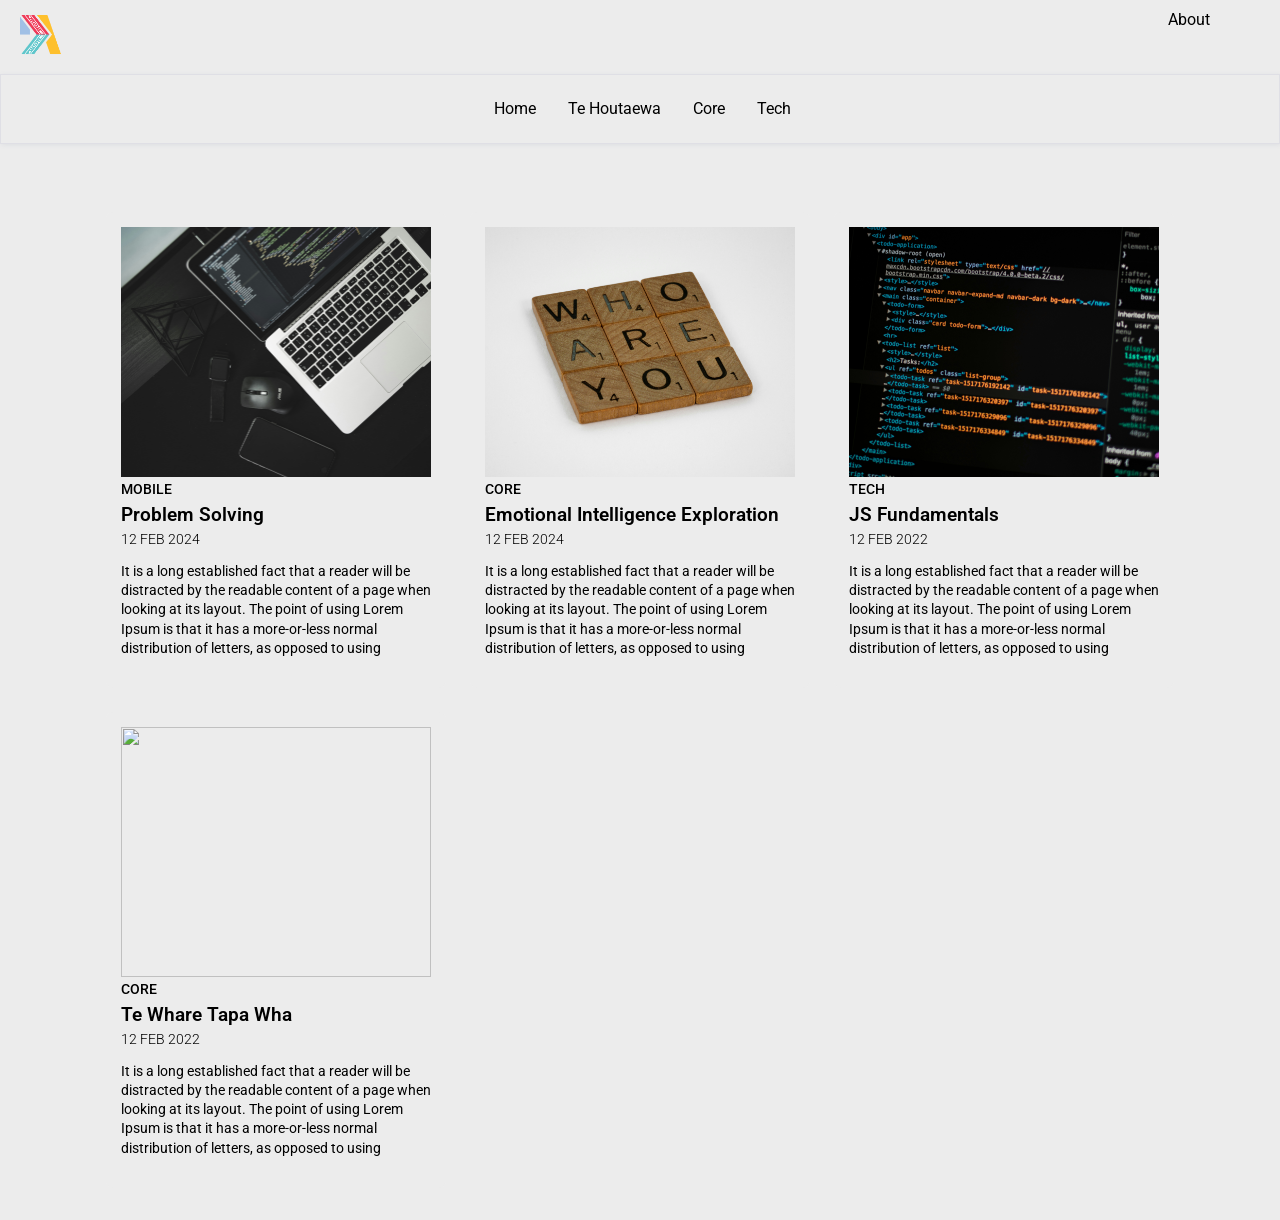
==== commit 5745cf7f: "adding learning plan" ====
--- a/index.html
+++ b/index.html
@@ -110,6 +110,24 @@
             distribution of letters, as opposed to using
           </p>
         </div>
+        <div class="blog-box">
+          <img
+            src="./blog/images/aleza-van-der-werff-pvNIRh4pNcQ-unsplash.jpg"
+            alt=""
+            class="blog-img"
+          />
+          <h2 class="category">Core</h2>
+          <a href="./blog/te-houtaewa-template.html" class="blog-title">
+            Te Whare Tapa Wha
+          </a>
+          <span class="blog-date"> 12 feb 2022</span>
+          <p class="blog-description">
+            It is a long established fact that a reader will be distracted by
+            the readable content of a page when looking at its layout. The point
+            of using Lorem Ipsum is that it has a more-or-less normal
+            distribution of letters, as opposed to using
+          </p>
+        </div>
       </section>
     </main>
   </body>
--- a/blog/styles/main.css
+++ b/blog/styles/main.css
@@ -213,6 +213,14 @@
   height: auto;
 }
 
+.question {
+  font-size: 1.2rem;
+  font-style: italic;
+}
+.answer-list {
+  list-style: disc;
+  margin-left: 20px;
+}
 /* Media query */
 
 @media (max-width: 1250px) {
